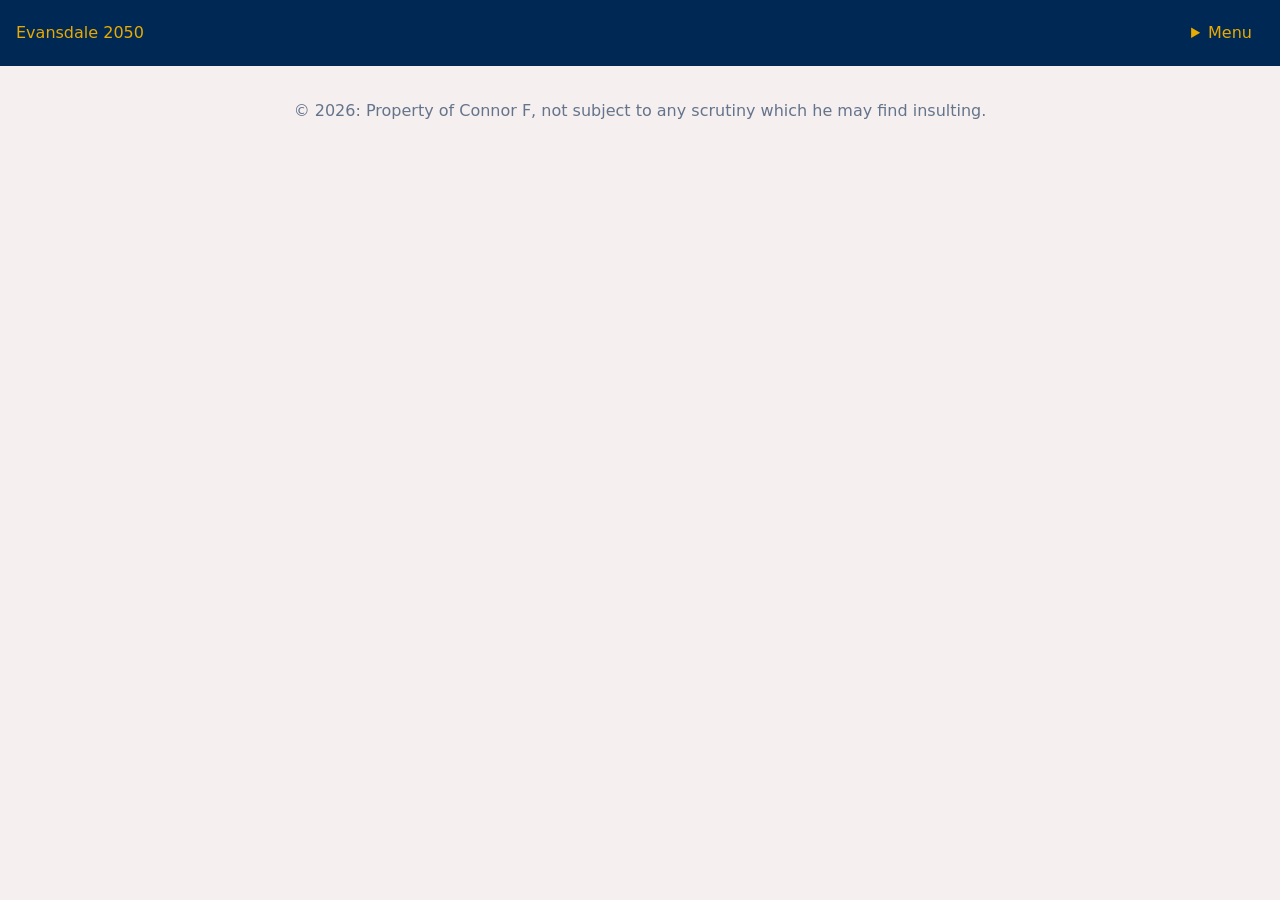
==== stories.html @ d9504fda "Dropdown menu, second page, changed coloring and formating" ====
<!DOCTYPE html>
<html lang = "en">
    <head>
        <meta charset="UTF-8">
        <meta name = "viewport" content = "width=device-width, initial-scale=1.0">
        <title> CIL Stories </title>
        <link rel="stylesheet" href="style.css">
    </head>
    <body>

        <nav class="top-nav" aria-label ="Main navigation">
            <a class="nav-home" href="index.html">Evansdale 2050</a>

            <details class="dropdown">
                <summary>Menu</summary>
                <div class="dropdown-links">
                    <a href="index.html"> About The CIL</a>
                    <a href="https://www.wvu.edu/"> WVU </a>
                </div>
            </details>
        </nav>

    </body>
    <footer>
         <p>&copy; 2026: Property of Connor F, not subject to any scrutiny which he may find insulting.</p>
    </footer>
</html>
---- style.css ----
* {
    box-sizing: border-box; /*ensures that adding padding or borders to a box does not accidentally make it wider than intended*/
    margin: 0;
    padding: 0;
}

/*font-family uses modern system fonts that dont require downloads*/
/* line height adds room between lines to make it easier to read*/
body {
    font-family: system-ui, -apple-system, BlinkMacSystemFont, 'Segoe UI', Roboto, Oxygen, Ubuntu, Cantarell, 'Open Sans', 'Helvetica Neue', sans-serif;
    line-height: 1.6;
    color: #0b0b0b;
    background-color: #f6efef;
}

header{
    background: 
        linear-gradient(rgba(13, 21, 41, 0.55), rgba(13, 21, 41, 0.45)),
        url("Images/HeaderImg1.jpg") center / cover no-repeat;
    color: #ffffff;
    text-align: center;
    padding: 8rem 1rem;
}
/* max width stops text from stretching on wider monitors */
/* margin: 2rem auto above and below main while horizontally centering it */
/* Padding = Space inside the box*/
/* Margin = Space outside the box*/
main{
    max-width: 1080px;
    margin: 2rem auto;
    padding: 0 1rem;
}
.intro-Paragraph{
    display: grid;
    grid-template-columns: 1.1fr 1fr;
    gap: 1rem;
    align-items: start;
}
.intro-Paragraph img{
    width: 100%;
    height: auto;
}
@media (max-width: 600px){
    .intro-Paragraph {
        grid-template-columns: 1fr;
    }
}

section{
    background-color: #ffffff;
    padding: 1.5rem;
    margin-bottom: 1.5rem;
    border-radius: 8px;
    box-shadow: 0 1px 3px rgba(0, 0, 0, 0.1);
}

h1{
    font-size: 2.25rem;
    margin-bottom: 0.5rem;
}

h2{
    font-size: 1.2rem;
    margin-bottom: 0.75rem;
    color: #0f172a;
}
ul{
    padding-left: 1.25rem;
}
a{
    color: #2563eb;
    text-decoration: none;
}
a:hover{
    text-decoration: underline;
}

footer{
    text-align: center;
    padding: 2rem 1rem;
    color: #64748b;
}

.top-nav {
    display: flex;
    align-items: center;
    justify-content: space-between;
    background-color: #002855;
    padding: 0.75rem 1rem;
}

.top-nav a, 
.dropdown summary {
    color: #EAAA00;
    text-decoration: none;
}

.dropdown {
    position: relative;
}
.dropdown summary {
    cursor: pointer;
    padding: 0.5rem 0.75rem;
}

.dropdown-links {
    position: absolute;
    top: 100%;
    right: 0;
    z-index: 10;
    min-width: 12rem;
    background-color: #002855;
    box-shadow: 0 2px 6px rgba (0,0,0,0.2);
}
.dropdown:not([open]) .dropdown-links {
    display: none;
}

.dropdown-links a {
    display: block;
    color: #EAAA00;
    padding: 0.65rem 1rem;
}

.dropdown-links a:hover {
    background-color: #154d85;
}
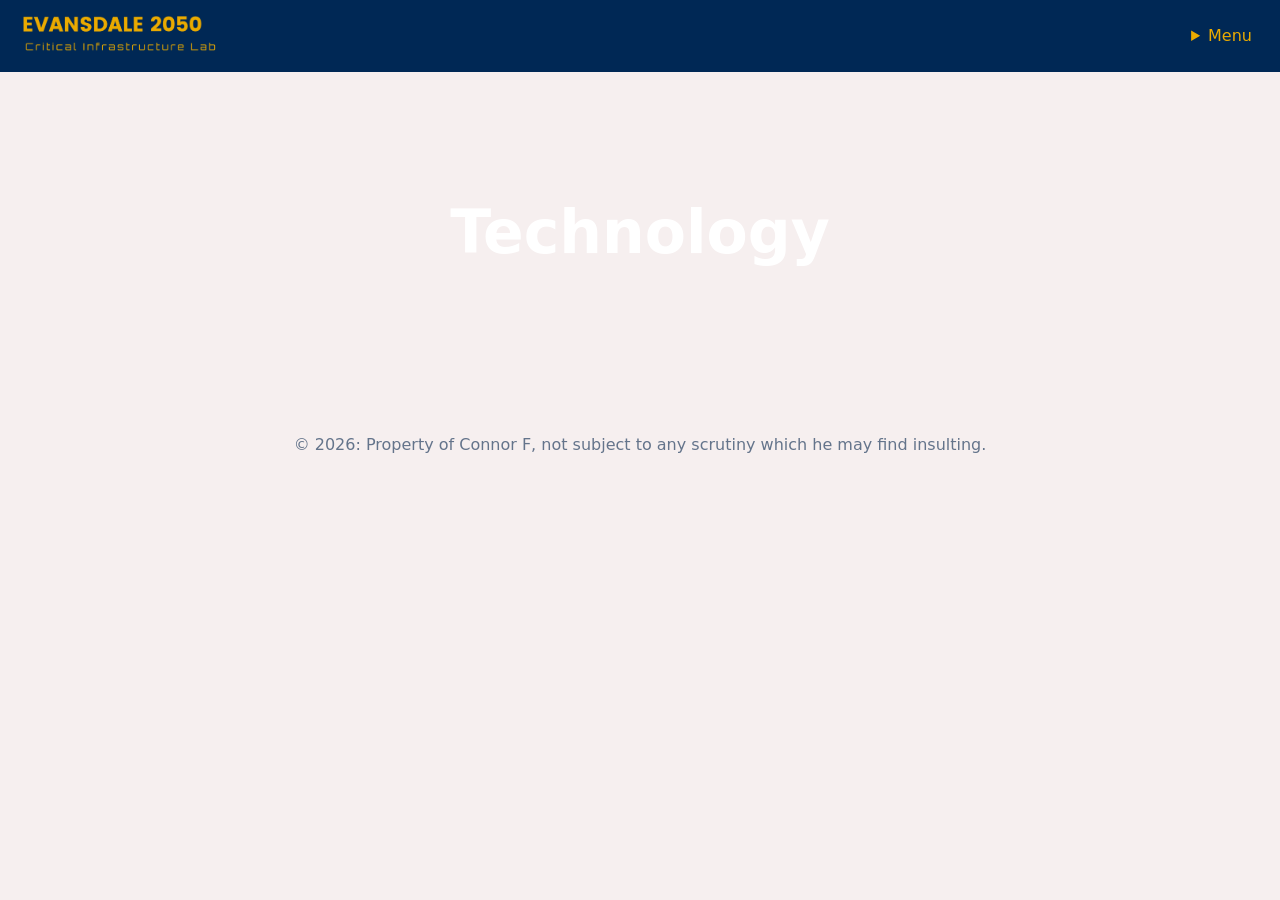
==== commit 2f942a07: "Tech page, new styling, new images" ====
--- a/stories.html
+++ b/stories.html
@@ -1,27 +1,38 @@
 <!DOCTYPE html>
 <html lang = "en">
+    
     <head>
         <meta charset="UTF-8">
         <meta name = "viewport" content = "width=device-width, initial-scale=1.0">
         <title> CIL Stories </title>
         <link rel="stylesheet" href="style.css">
     </head>
+    
     <body>
 
         <nav class="top-nav" aria-label ="Main navigation">
-            <a class="nav-home" href="index.html">Evansdale 2050</a>
+            <a class="nav-home" href="index.html">
+                <img src = "Images/2050Logo(rough).png" alt = "Evansdale 2050">
+            </a>
 
             <details class="dropdown">
                 <summary>Menu</summary>
                 <div class="dropdown-links">
-                    <a href="index.html"> About The CIL</a>
+                    <a href="index.html"> About The CIL </a>
                     <a href="https://www.wvu.edu/"> WVU </a>
+                    <a href = "Technology.html"> Lab Equipment </a>
                 </div>
             </details>
         </nav>
 
+        <header>
+            <h1> Technology </h1>
+        </header>
+
     </body>
+    
     <footer>
          <p>&copy; 2026: Property of Connor F, not subject to any scrutiny which he may find insulting.</p>
     </footer>
+
 </html>
--- a/style.css
+++ b/style.css
@@ -13,13 +13,22 @@
     background-color: #f6efef;
 }
 
-header{
+.index-head{
     background: 
         linear-gradient(rgba(13, 21, 41, 0.55), rgba(13, 21, 41, 0.45)),
-        url("Images/HeaderImg1.jpg") center / cover no-repeat;
+        url("Images/IntroHeader1.jpg") center / cover no-repeat;
+
+}
+
+.tech-header{
+    background:
+        linear-gradient(rgba(13, 21, 41, 0.55), rgba(13, 21, 41, 0.45)),
+        url("Images/techheader.jpg") center / cover no-repeat;
+}
+header{
     color: #ffffff;
     text-align: center;
-    padding: 8rem 1rem;
+    padding: 7rem 1rem;
 }
 /* max width stops text from stretching on wider monitors */
 /* margin: 2rem auto above and below main while horizontally centering it */
@@ -30,21 +39,39 @@
     margin: 2rem auto;
     padding: 0 1rem;
 }
+
 .intro-Paragraph{
     display: grid;
     grid-template-columns: 1.1fr 1fr;
     gap: 1rem;
     align-items: start;
 }
+
 .intro-Paragraph img{
     width: 100%;
     height: auto;
+    border: 4px solid #002855;
 }
+
+.PRT-emu {
+    display: grid;
+    grid-template-columns: 1fr 1fr;
+    gap: 0.75rem;
+    align-items: start;
+}
+
+.PRT-emu img {
+    width: 100%;
+    height: auto;
+    border: 4px solid #002855;
+}
+
 @media (max-width: 600px){
     .intro-Paragraph {
         grid-template-columns: 1fr;
     }
 }
+
 
 section{
     background-color: #ffffff;
@@ -55,7 +82,7 @@
 }
 
 h1{
-    font-size: 2.25rem;
+    font-size: 3.75rem;
     margin-bottom: 0.5rem;
 }
 
@@ -87,6 +114,17 @@
     justify-content: space-between;
     background-color: #002855;
     padding: 0.75rem 1rem;
+}
+
+.top-nav
+.nav-home {
+    font-size: 2rem;
+}
+
+.nav-home img {
+    display: block;
+    height: 3rem;
+    width: auto;
 }
 
 .top-nav a, 
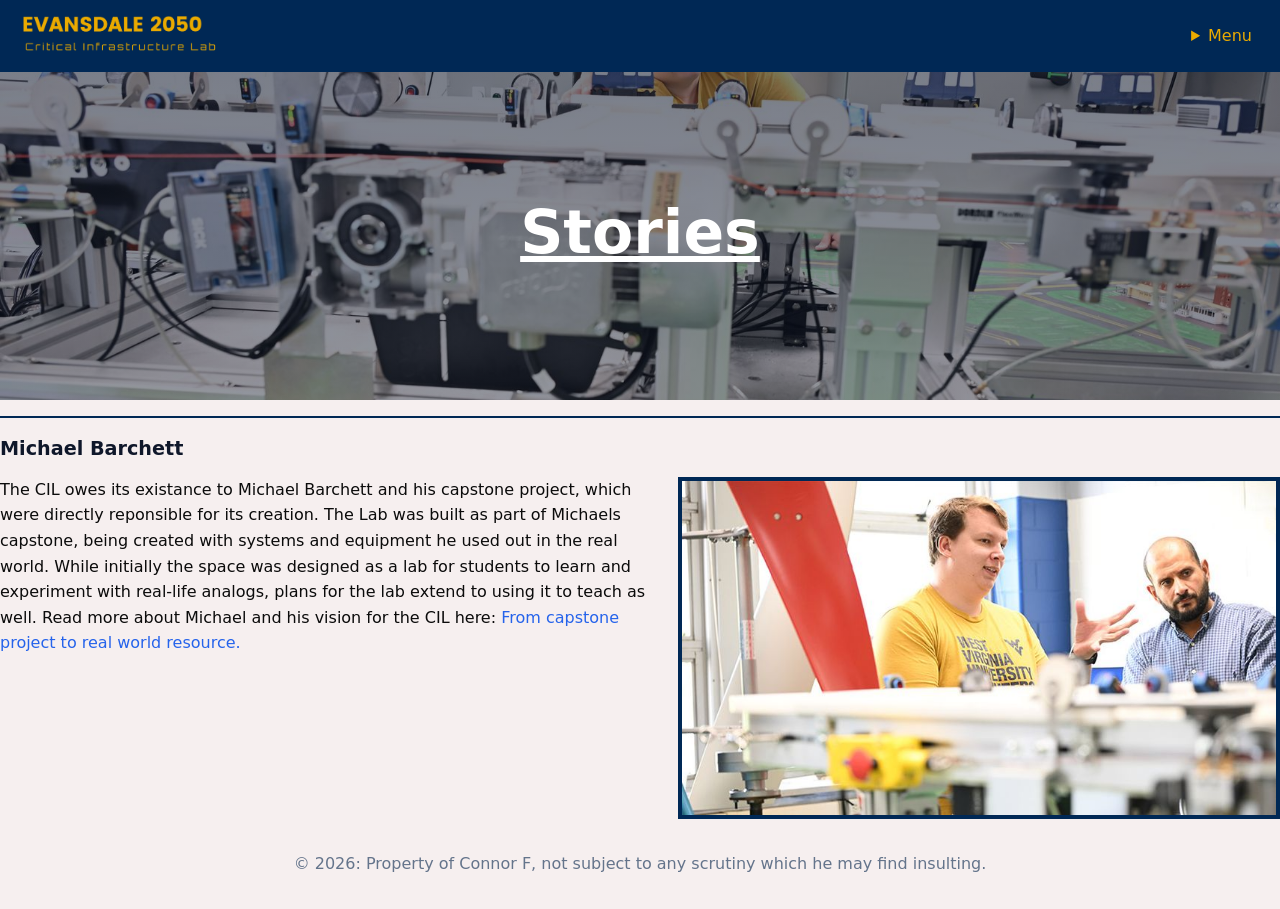
==== commit e9d86d2a: "new images, added content to stories.html and index.html, extra sections added to style.css" ====
--- a/stories.html
+++ b/stories.html
@@ -20,15 +20,27 @@
                 <div class="dropdown-links">
                     <a href="index.html"> About The CIL </a>
                     <a href="https://www.wvu.edu/"> WVU </a>
-                    <a href = "Technology.html"> Lab Equipment </a>
+                    <a href="Technology.html"> Lab Equipment </a>
                 </div>
             </details>
         </nav>
 
-        <header>
-            <h1> Technology </h1>
+        <header class = "stories-header">
+            <h1> <u> Stories </u> </h1>
         </header>
-
+        
+        <hr>
+        
+        <h2> Michael Barchett </h2>
+        <div class = "pic-right-cell">
+            <p>
+                The CIL owes its existance to Michael Barchett and his capstone project, which were directly reponsible for its creation.
+                The Lab was built as part of Michaels capstone, being created with systems and equipment he used out in the real world.
+                While initially the space was designed as a lab for students to learn and experiment with real-life analogs, plans for the lab extend to using it to teach as well. 
+                Read more about Michael and his vision for the CIL here: <a href = "https://media.statler.wvu.edu/engineering-wv-magazine/fall-2025/from-capstone-project-to-real-world-resource-student-s-prt-replication-to-shape-future-learning"> From capstone project to real world resource.</a>
+            </p>
+            <img src = "Images/Barchett.jpg" alt = "Michael Barchett in the Critical Infrastructure Lab">
+        </div>
     </body>
     
     <footer>
--- a/style.css
+++ b/style.css
@@ -24,6 +24,12 @@
     background:
         linear-gradient(rgba(13, 21, 41, 0.55), rgba(13, 21, 41, 0.45)),
         url("Images/techheader.jpg") center / cover no-repeat;
+}
+
+.stories-header{
+    background:
+        linear-gradient(rgba(13, 21, 41, 0.55), rgba(13, 21, 41, 0.45)),
+        url("Images/Him.jpg") center 50% / cover no-repeat;
 }
 header{
     color: #ffffff;
@@ -47,7 +53,31 @@
     align-items: start;
 }
 
-.intro-Paragraph img{
+.pic-left-cell {
+    display: grid;
+    grid-template-columns: 1fr 1.1fr;
+    gap: 1rem;
+    align-items: start;
+}
+
+.pic-left-cell-h2 {
+    text-align: right; 
+    padding: 1rem 2rem 0rem 3rem;
+}
+
+.pic-left-cell img{
+    width: 100%;
+    height: auto;
+    border: 4px solid #002855;
+}
+
+.pic-right-cell {
+    display: grid;
+    grid-template-columns: 1.1fr 1fr;
+    gap: 1rem;
+    align-items: start;
+}
+.pic-right-cell img{
     width: 100%;
     height: auto;
     border: 4px solid #002855;
@@ -91,6 +121,13 @@
     margin-bottom: 0.75rem;
     color: #0f172a;
 }
+
+hr {
+    border: 0;
+    border-top: 2px solid #002855;
+    margin: 1rem 0;
+}
+
 ul{
     padding-left: 1.25rem;
 }
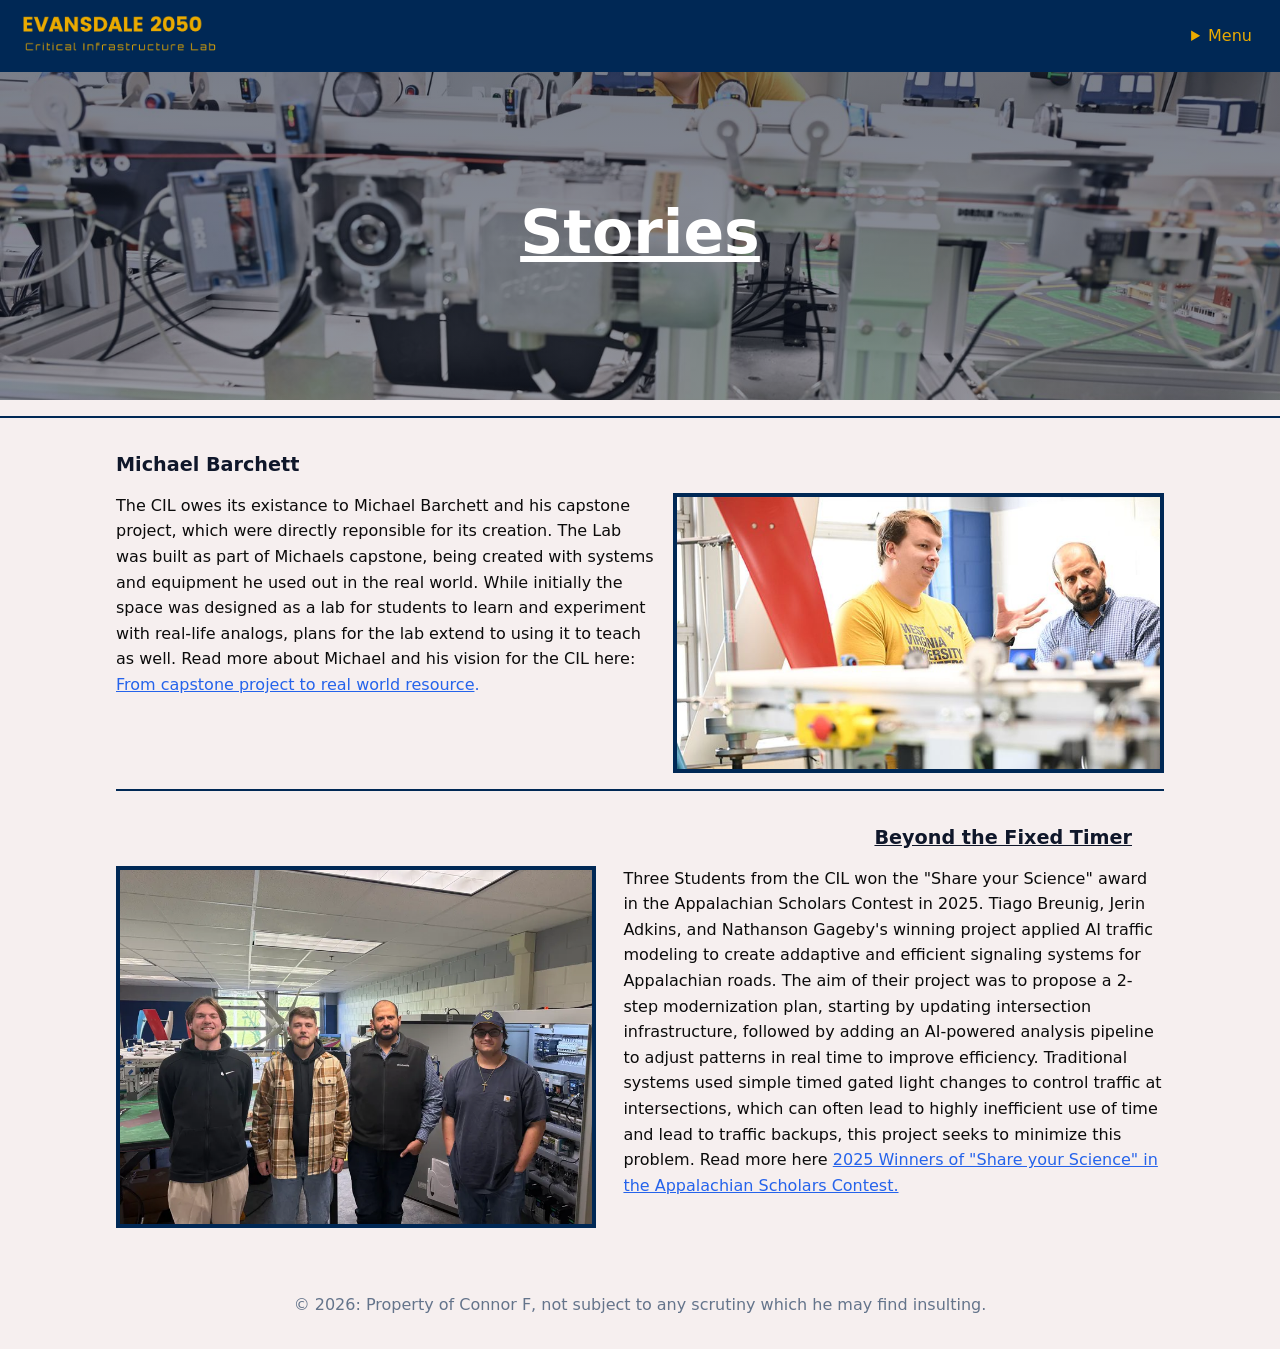
==== commit 3671e2a6: "Added Stories Content, fixed small formatting bug in stories" ====
--- a/stories.html
+++ b/stories.html
@@ -30,17 +30,33 @@
         </header>
         
         <hr>
+        <main>
         
-        <h2> Michael Barchett </h2>
-        <div class = "pic-right-cell">
-            <p>
-                The CIL owes its existance to Michael Barchett and his capstone project, which were directly reponsible for its creation.
-                The Lab was built as part of Michaels capstone, being created with systems and equipment he used out in the real world.
-                While initially the space was designed as a lab for students to learn and experiment with real-life analogs, plans for the lab extend to using it to teach as well. 
-                Read more about Michael and his vision for the CIL here: <a href = "https://media.statler.wvu.edu/engineering-wv-magazine/fall-2025/from-capstone-project-to-real-world-resource-student-s-prt-replication-to-shape-future-learning"> From capstone project to real world resource.</a>
-            </p>
-            <img src = "Images/Barchett.jpg" alt = "Michael Barchett in the Critical Infrastructure Lab">
-        </div>
+            <h2> Michael Barchett </h2>
+            <div class = "pic-right-cell">
+                <p>
+                    The CIL owes its existance to Michael Barchett and his capstone project, which were directly reponsible for its creation.
+                    The Lab was built as part of Michaels capstone, being created with systems and equipment he used out in the real world.
+                    While initially the space was designed as a lab for students to learn and experiment with real-life analogs, plans for the lab extend to using it to teach as well. 
+                    Read more about Michael and his vision for the CIL here: <a href = "https://media.statler.wvu.edu/engineering-wv-magazine/fall-2025/from-capstone-project-to-real-world-resource-student-s-prt-replication-to-shape-future-learning"> <u>From capstone project to real world resource</u>.</a>
+                </p>
+                <img src = "Images/Barchett.jpg" alt = "Michael Barchett in the Critical Infrastructure Lab">
+            </div>
+
+            <hr>
+
+            <h2 class = "pic-left-cell-h2"> <u>Beyond the Fixed Timer</u> </h2>
+            <div class = "pic-left-cell">
+                <img src = "Images/TJN.webp" alt = "Image of Tiago Breunig (Left), Jerin Adkins (Middle left), Dr. Mohamed Hefeida (Middle right), and Nathanson Gageby(Right)">
+                <p>
+                    Three Students from the CIL won the "Share your Science" award in the Appalachian Scholars Contest in 2025.
+                    Tiago Breunig, Jerin Adkins, and Nathanson Gageby's winning project applied AI traffic modeling to create addaptive and efficient signaling systems for Appalachian roads.
+                    The aim of their project was to propose a 2-step modernization plan, starting by updating intersection infrastructure, followed by adding an AI-powered analysis pipeline to adjust patterns in real time to improve efficiency. 
+                    Traditional systems used simple timed gated light changes to control traffic at intersections, which can often lead to highly inefficient use of time and lead to traffic backups, this project seeks to minimize this problem. 
+                    Read more here <a href = https://speakwrite.wvu.edu/writing-appalachia-contest/tiago-breunig-jerin-adkins-and-nathanson-gageby> <u> 2025 Winners of "Share your Science" in the Appalachian Scholars Contest. </u> </a>
+                </p>
+            </div>
+        </main>
     </body>
     
     <footer>
--- a/style.css
+++ b/style.css
@@ -66,7 +66,7 @@
 }
 
 .pic-left-cell img{
-    width: 100%;
+    width: 480px;
     height: auto;
     border: 4px solid #002855;
 }
